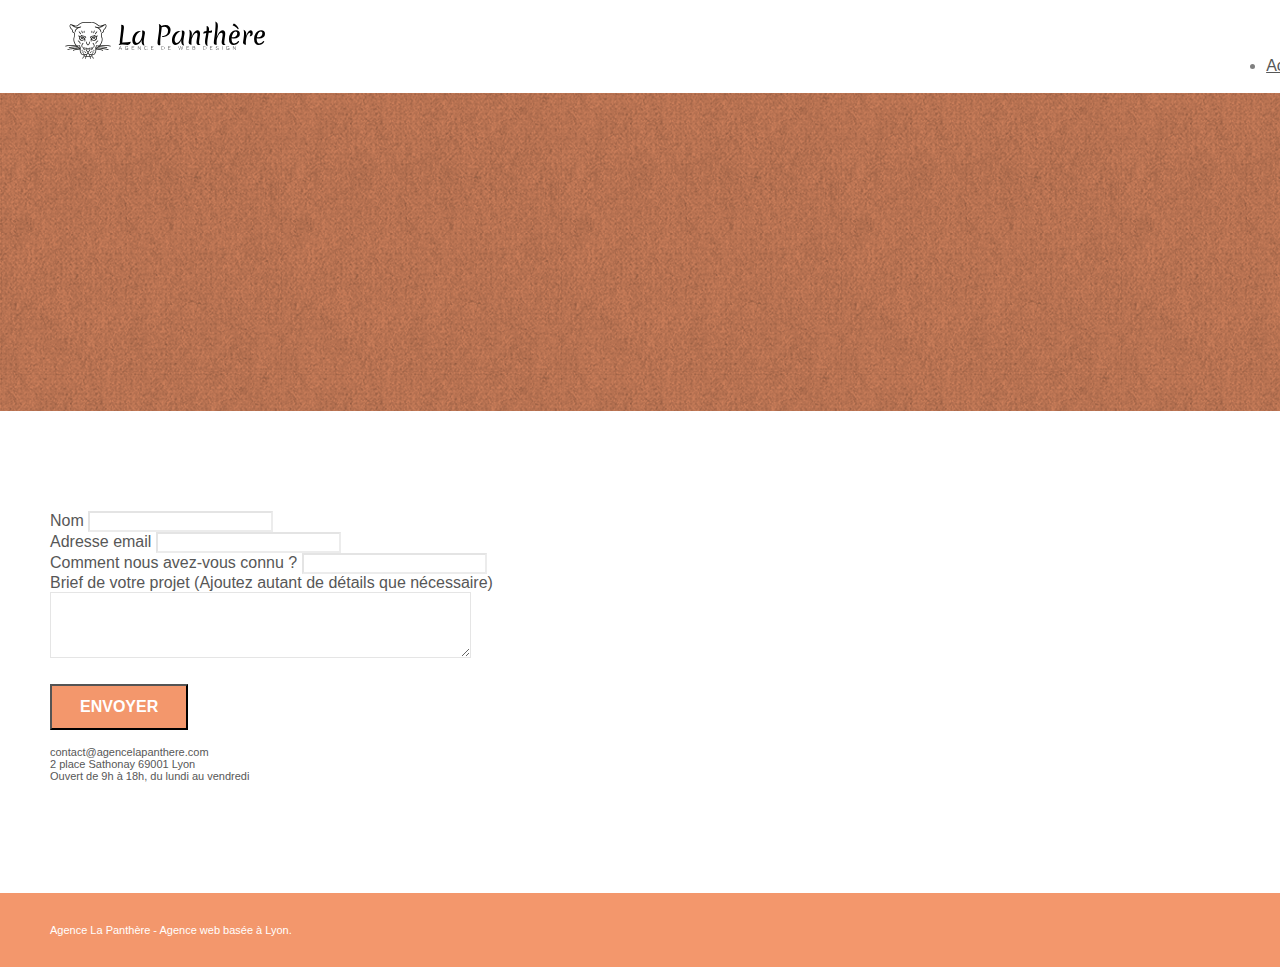
==== contact.html @ 7643e161 "Correction du contenu page index" ====
<!doctype html>
<html lang="fr">
<head>
    <meta charset="utf-8">
    <meta name="keywords" content="">
    <meta name="description" content="">
    <meta name="viewport" content="width=device-width, initial-scale=1.0, viewport-fit=cover">
    <link rel="shortcut icon" type="image/png" href="favicon.jpg">
    
	<link rel="stylesheet" type="text/css" href="./css/bootstrap.min.css">
	<link rel="stylesheet" type="text/css" href="style.css">
	<link rel="stylesheet" type="text/css" href="./css/font-awesome.min.css">
	<link rel="stylesheet" type="text/css" href="./css/et-line.min.css">
	
    
	<script src="./js/jquery-2.1.0.min.js"></script>
	<script src="./js/bootstrap.min.js"></script>
	<script src="./js/blocs.min.js"></script>
	<script src="./js/jqBootstrapValidation.js"></script>
	<script src="./js/formHandler.js"></script>
    <title>page2</title>

    
<!-- Analytics -->
 
<!-- Analytics END -->
    
</head>
<body>
<!-- Principal conteneur -->
<div class="page-container">
    
<!-- bloc-0 -->
<div class="bloc bgc-white l-bloc " id="bloc-0">
	<div class="container bloc-sm">
		<nav class="navbar row">
			<div class="navbar-header">
				<a class="navbar-brand" href="index.html"><img src="img/agence-la-panthere-monochrome.svg" alt="Logo de l'agence de webdesign La Panthère" height="40" /></a>
			</div>
			<div class="collapse navbar-collapse navbar-1 special-dropdown-nav">
				<ul class="site-navigation nav navbar-nav">
					<li>
						<a href="index.html">Accueil</a>
					</li>
					<li>
					</li>
					<li>
						<a href="page2.html">page2 &gt;</a>
					</li>
				</ul>
			</div>
		</nav>
	</div>
</div>
<!-- bloc-0 END -->

<!-- bloc-6 -->
<div class="bloc bg-dots-bg bg-repeat bgc-atomic-tangerine d-bloc bloc-bg-texture texture-paper" id="bloc-6">
	<div class="container bloc-lg">
		<div class="row">
			<div class="col-sm-12">
				<h1 class="text-center hero-bloc-text tc-white">
					Parlons web design !
				</h1>
				<p class="text-center mg-lg tc-white tight-width-whitespace">
					Nous sommes ravis que vous souhaitiez collaborer avec notre agence.<br>
					Parlez-nous de votre projet en complétant le formulaire ci-dessous.
				</p>
			</div>
		</div>
	</div>
</div>
<!-- bloc-6 END -->

<!-- bloc-7 -->
<div class="bloc bgc-white l-bloc" id="bloc-7">
	<div class="container bloc-lg">
		<div class="row">
			<div class="col-sm-6">
				<form id="form_1">
					<div class="form-group">
						<label>
							Nom
						</label>
						<input id="name" class="form-control" required />
					</div>
					<div class="form-group">
						<label>
							Adresse email
						</label>
						<input id="email" class="form-control" type="email" required />
					</div>
					<div class="form-group">
						<label>
							Comment nous avez-vous connu ?
						</label>
						<input class="form-control" type="email" required id="input_504" />
					</div>
					<div class="form-group">
						<label>
							Brief de votre projet (Ajoutez autant de détails que nécessaire)<br>
						</label><textarea id="message" class="form-control" rows="4" cols="50" required></textarea>
					</div> 
					<button class="bloc-button btn btn-lg btn-block cta-hero btn-atomic-tangerine" type="submit">
						Envoyer
					</button>
				</form>
			</div>
			<div class="col-sm-6">
				<p>
					contact@agencelapanthere.com<br>2 place Sathonay 69001 Lyon<br>Ouvert de 9h à 18h, du lundi au vendredi<br>
				</p>
			</div>
		</div>
	</div>
</div>
<!-- bloc-7 END -->

<!-- ScrollToTop Button -->
<a class="bloc-button btn btn-d scrollToTop" onclick="scrollToTarget('1')"><span class="fa fa-chevron-up"></span></a>
<!-- ScrollToTop Button END-->


<!-- Footer - bloc-8 -->
<div class="bloc bgc-atomic-tangerine d-bloc" id="bloc-8">
	<div class="container bloc-sm">
		<div class="row">
			<div class="col-sm-12">
				<p class="text-center white">
					Agence La Panthère - Agence web basée à Lyon.<br>
				</p>
				<div class="row row-no-gutters social">
					<div class="col-sm-3">
						<div class="text-center">
							<a class="social" href="index.html"><span class="fa fa-twitter icon-md"></span></a>
						</div>
					</div>
					<div class="col-sm-3">
						<div class="text-center">
							<a class="social" href="index.html"><span class="fa fa-facebook icon-md"></span></a>
						</div>
					</div>
					<div class="col-sm-3">
						<div class="text-center">
							<a class="social" href="index.html"><span class="fa fa-dribbble icon-md"></span></a>
						</div>
					</div>
					<div class="col-sm-3">
						<div class="text-center">
							<a class="social" href="index.html"><span class="fa fa-instagram icon-md"></span></a>
						</div>
					</div>
				</div>
			</div>
		</div>
	</div>
</div>
<!-- Footer - bloc-8 END -->

</div>
<!-- Principal conteneur END -->
    

</body>
</html>
---- style.css ----
body {
    margin: 0;
    padding: 0;
    background: #FFF;
    overflow-x: hidden;
    -webkit-font-smoothing: antialiased;
    -moz-osx-font-smoothing: grayscale;
}

a,
button {
    transition: all .3s ease-in-out;
    outline: none!important;
}

a:hover {
    text-decoration: none;
    cursor: pointer;
}

#page-loading-blocs-notifaction {
    position: fixed;
    top: 0;
    bottom: 0;
    width: 100%;
    z-index: 100000;
    background: #FFFFFF url("img/pageload-spinner.gif") no-repeat center center;
}

.bloc {
    width: 100%;
    clear: both;
    background: 50% 50% no-repeat;
    padding: 0 50px;
    -webkit-background-size: cover;
    -moz-background-size: cover;
    -o-background-size: cover;
    background-size: cover;
    position: relative;
}

.bloc .container {
    padding-left: 0;
    padding-right: 0;
}

.bloc-lg {
    padding: 100px 50px;
}

.bloc-md {
    padding: 50px;
}

.bloc-sm {
    padding: 20px 50px;
}

.bg-center,
.bg-l-edge,
.bg-r-edge,
.bg-t-edge,
.bg-b-edge,
.bg-tl-edge,
.bg-bl-edge,
.bg-tr-edge,
.bg-br-edge,
.bg-repeat {
    -webkit-background-size: auto!important;
    -moz-background-size: auto!important;
    -o-background-size: auto!important;
    background-size: auto!important;
}

.bg-repeat {
    background: repeat;
}

.bg-t-edge {
    background: top no-repeat;
}

.bloc-bg-texture::before {
    content: "";
    background-size: 2px 2px;
    position: absolute;
    top: 0;
    bottom: 0;
    left: 0;
    right: 0;
}

.texture-paper::before {
    background: url("img/texture-paper.png");
    background-size: 280px 280px;
}

.b-parallax {
    background-attachment: fixed;
}

.d-bloc {
    color: rgba(255, 255, 255, .7);
}

.d-bloc button:hover {
    color: rgba(255, 255, 255, .9);
}

.d-bloc .icon-round,
.d-bloc .icon-square,
.d-bloc .icon-rounded,
.d-bloc .icon-semi-rounded-a,
.d-bloc .icon-semi-rounded-b {
    border-color: rgba(255, 255, 255, .9);
}

.d-bloc .divider-h span {
    border-color: rgba(255, 255, 255, .2);
}

.d-bloc .a-btn,
.d-bloc .navbar a,
.d-bloc .navbar-brand,
.d-bloc a .icon-sm,
.d-bloc a .icon-md,
.d-bloc a .icon-lg,
.d-bloc a .icon-xl,
.d-bloc h1 a,
.d-bloc h2 a,
.d-bloc h3 a,
.d-bloc h4 a,
.d-bloc h5 a,
.d-bloc h6 a,
.d-bloc p a {
    color: rgba(255, 255, 255, .6);
}

.d-bloc .a-btn:hover,
.d-bloc .navbar a:hover,
.d-bloc .navbar-brand:hover,
.d-bloc a:hover .icon-sm,
.d-bloc a:hover .icon-md,
.d-bloc a:hover .icon-lg,
.d-bloc a:hover .icon-xl,
.d-bloc h1 a:hover,
.d-bloc h2 a:hover,
.d-bloc h3 a:hover,
.d-bloc h4 a:hover,
.d-bloc h5 a:hover,
.d-bloc h6 a:hover,
.d-bloc p a:hover {
    color: rgba(255, 255, 255, 1);
}

.d-bloc .navbar-toggle .icon-bar {
    background: rgba(255, 255, 255, 1);
}

.d-bloc .btn-wire,
.d-bloc .btn-wire:hover {
    color: rgba(255, 255, 255, 1);
    border-color: rgba(255, 255, 255, 1);
}

.d-bloc .panel {
    color: rgba(0, 0, 0, .5);
}

.d-bloc .panel button:hover {
    color: rgba(0, 0, 0, .7);
}

.d-bloc .panel icon {
    border-color: rgba(0, 0, 0, .7);
}

.d-bloc .panel .divider-h span {
    border-color: rgba(0, 0, 0, .1);
}

.d-bloc .panel .a-btn {
    color: rgba(0, 0, 0, .6);
}

.d-bloc .panel .a-btn:hover {
    color: rgba(0, 0, 0, 1);
}

.d-bloc .panel .btn-wire,
.d-bloc .panel .btn-wire:hover {
    color: rgba(0, 0, 0, .7);
    border-color: rgba(0, 0, 0, .3);
}

.d-bloc .panel,
.l-bloc {
    color: rgba(0, 0, 0, .5);
}

.d-bloc .panel button:hover,
.l-bloc button:hover {
    color: rgba(0, 0, 0, .7);
}

.l-bloc .icon-round,
.l-bloc .icon-square,
.l-bloc .icon-rounded,
.l-bloc .icon-semi-rounded-a,
.l-bloc .icon-semi-rounded-b {
    border-color: rgba(0, 0, 0, .7);
}

.d-bloc .panel .divider-h span,
.l-bloc .divider-h span {
    border-color: rgba(0, 0, 0, .1);
}

.d-bloc .panel .a-btn,
.l-bloc .a-btn,
.l-bloc .navbar a,
.l-bloc .navbar-brand,
.l-bloc a .icon-sm,
.l-bloc a .icon-md,
.l-bloc a .icon-lg,
.l-bloc a .icon-xl,
.l-bloc h1 a,
.l-bloc h2 a,
.l-bloc h3 a,
.l-bloc h4 a,
.l-bloc h5 a,
.l-bloc h6 a,
.l-bloc p a {
    color: rgba(0, 0, 0, .6);
}

.d-bloc .panel .a-btn:hover,
.l-bloc .a-btn:hover,
.l-bloc .navbar a:hover,
.l-bloc .navbar-brand:hover,
.l-bloc a:hover .icon-sm,
.l-bloc a:hover .icon-md,
.l-bloc a:hover .icon-lg,
.l-bloc a:hover .icon-xl,
.l-bloc h1 a:hover,
.l-bloc h2 a:hover,
.l-bloc h3 a:hover,
.l-bloc h4 a:hover,
.l-bloc h5 a:hover,
.l-bloc h6 a:hover,
.l-bloc p a:hover {
    color: rgba(0, 0, 0, 1);
}

.l-bloc .navbar-toggle .icon-bar {
    color: rgba(0, 0, 0, .6);
}

.d-bloc .panel .btn-wire,
.d-bloc .panel .btn-wire:hover,
.l-bloc .btn-wire,
.l-bloc .btn-wire:hover {
    color: rgba(0, 0, 0, .7);
    border-color: rgba(0, 0, 0, .3);
}

.voffset {
    margin-top: 30px;
}

.voffset-lg {
    margin-top: 80px;
}

.row-no-gutters {
    margin-right: 0;
    margin-left: 0;
}

.row.row-no-gutters > [class^="col-"],
.row.row-no-gutters > [class*=" col-"] {
    padding-right: 0;
    padding-left: 0;
}

#bloc-1-hero h1 {
    font-size: 32px;
}

.navbar {
    margin-bottom: 0;
    z-index: 1;
}

.navbar-brand {
    height: 40px;
    padding: 3px 15px;
    font-size: 25px;
    font-weight: normal;
    font-weight: 600;
    line-height: 44px;
}

.navbar-brand img {
    width:200px;
    margin: 0 5px 0 0;
    display: inline;
}

.navbar-brand img[src$=svg] {
    min-width: 200px;
}

.nav-center .navbar-brand img {
    margin: 0;
}

.navbar .nav {
    padding-top: 2px;
    margin-right: -16px;
    float: right;
    z-index: 1;
}

.nav > li {
    float: left;
    margin-top: 4px;
    font-size: 16px;
}

.navbar-nav .open .dropdown-menu > li > a {
    text-align: inherit;
}

.nav > li a:hover,
.nav > li a:focus {
    background: transparent;
}

.navbar-toggle {
    margin: 10px 10px 0 0;
    border: 0px;
}

.navbar-toggle:hover {
    background: transparent!important;
}

.navbar-toggle .icon-bar {
    background-color: rgba(0, 0, 0, .5);
    width: 26px;
}

.nav-invert .navbar .nav {
    float: left;
}

.nav-invert .navbar-header,
.nav-invert .navbar-brand {
    float: right;
    position: relative;
    z-index: 2;
}

@media (min-width: 768px) {
    .site-navigation {
        position: absolute;
        top: 50%;
        right: 20px;
        transform: translate(0, -50%);
        -webkit-transform: translateY(-50%);
    }
    .nav > li .dropdown-menu a,
    .nav > li .dropdown-menu a:hover {
        color: #484848;
    }
    .nav-invert .site-navigation {
        left: 0;
        right: 0;
    }
    .nav-center {
        text-align: center;
    }
    .nav-center .navbar-header {
        width: 100%;
    }
    .nav-center .navbar-header,
    .nav-center .navbar-brand,
    .nav-center .nav > li {
        float: none;
        display: inline-block;
    }
    .nav-center .site-navigation {
        position: relative;
        width: 100%;
        right: 0;
        margin-right: 0px;
        margin-top: 20px;
    }
    .nav-center.mini-nav .navbar-toggle {
        float: none;
        margin: 10px auto 0;
    }
}

.nav > li > .dropdown a {
    background: none!important;
    display: block;
    padding: 14px 15px;
}

nav .caret {
    margin: 0 5px;
}

.dropdown-menu .dropdown-menu {
    top: -8px;
    left: 100%;
}

.dropdown-menu .dropmenu-flow-right {
    top: 100%;
    left: 0;
    margin-left: -1px;
    border-top-left-radius: 0;
    border-top-right-radius: 0;
}

.dropdown-menu .dropdown span {
    border: 4px solid black;
    border-top-color: transparent;
    border-right-color: transparent;
    border-bottom-color: transparent;
    margin: 6px -5px 0 0!important;
    float: right;
}

.mg-md {
    margin-top: 10px;
    margin-bottom: 20px;
}

.mg-lg {
    margin-top: 10px;
    margin-bottom: 40px;
}

.btn {
    margin: 0 5px 5px 0;
}

.btn.pull-right {
    margin: 0 0 5px 5px;
}

.btn-d,
.btn-d:hover,
.btn-d:focus {
    color: #FFF;
    background: rgba(0, 0, 0, .3);
}

button {
    outline: none!important;
}

.btn-rd {
    border-radius: 40px;
}

.btn-clean {
    border: 1px solid rgba(0, 0, 0, .08);
    border-bottom-color: rgba(0, 0, 0, .1);
    text-shadow: 0 1px 0 rgba(0, 0, 1, .1);
    box-shadow: 0 1px 3px rgba(0, 0, 1, .25), inset 0 1px 0 0 rgba(255, 255, 255, .15);
}

.icon-md {
    font-size: 30px!important;
}

.icon-lg {
    font-size: 60px!important;
}

.sm-shadow {
    text-shadow: 0 1px 2px rgba(0, 0, 0, .3);
}

.panel-sq,
.panel-sq .panel-heading,
.panel-sq .panel-footer {
    border-radius: 0;
}

.panel-rd {
    border-radius: 30px;
}

.panel-rd .panel-heading {
    border-radius: 29px 29px 0 0;
}

.panel-rd .panel-footer {
    border-radius: 0 0 29px 29px;
}

.form-control {
    border-color: rgba(0, 0, 0, .1);
    box-shadow: none;
}

.scrollToTop {
    width: 40px;
    height: 40px;
    position: fixed;
    bottom: 20px;
    right: 20px;
    opacity: 0;
    z-index: 500;
    transition: all .3s ease-in-out;
}

.scrollToTop span {
    margin-top: 6px;
}

.showScrollTop {
    font-size: 14px;
    opacity: 1;
}

a[data-lightbox] {
    position: relative;
    display: block;
    text-align: center;
}

a[data-lightbox]:hover::before {
    content: "+";
    font-family: "HelveticaNeue-Light", "Helvetica Neue Light", "Helvetica Neue", Helvetica, Arial;
    font-size: 32px;
    width: 50px;
    height: 50px;
    margin-left: -25px;
    border-radius: 50%;
    background: rgba(0, 0, 0, .6);
    color: #FFF;
    font-weight: 100;
    z-index: 1;
    position: absolute;
    top: 50%;
    transform: translateY(-50%);
    -webkit-transform: translateY(-50%);
}

a[data-lightbox]:hover img {
    opacity: 0.6;
    -webkit-animation-fill-mode: none;
    animation-fill-mode: none;
}

#lightbox-modal {
    display: flex;
    align-items: center;
}

#lightbox-modal .modal-dialog {
    width: 90%;
    max-width: 900px;
    margin: 0 auto 0;
}

#lightbox-modal .modal-dialog img {
    max-height: 90vh;
    margin: 0 auto;
}

.lightbox-caption {
    padding: 20px;
    color: #FFF;
    background: rgba(0, 0, 0, .5);
    position: absolute;
    left: 15px;
    right: 15px;
    bottom: 5px;
}

.close-lightbox {
    color: #FFF;
    font-size: 30px;
    position: absolute;
    top: 20px;
    right: 20px;
    z-index: 20;
    background: rgba(0, 0, 0, .5);
    border: none;
    line-height: 30px;
    padding: 0 9px 5px;
    opacity: 0.3;
}

.close-lightbox:hover,
.next-lightbox:hover,
.prev-lightbox:hover {
    opacity: 1.0;
    color: #FFF;
}

.next-lightbox,
.prev-lightbox {
    font-size: 20px;
    color: rgba(255, 255, 255, .9);
    background: rgba(0, 0, 0, .5);
    transition: all .2s ease-in-out;
    position: absolute;
    top: 45%;
    z-index: 1;
    opacity: 0.4;
}

.next-lightbox {
    padding: 6px 8px 1px 13px;
    right: 25px;
}

.prev-lightbox {
    padding: 6px 13px 1px 10px;
    left: 25px;
}

.snapshot-lb .modal-body {
    padding-bottom: 45px;
}

.snapshot-lb .lightbox-caption {
    padding: 0;
    color: rgba(0, 0, 0, .5);
    background: none;
}

h1,
h2,
h3,
h4,
h5,
h6,
p,
label,
.btn,
a {
    font-family: "helvetica";
    font-weight: 400;
    color: #575757!important;
}

.container {
    max-width: 1000px;
}

.image-resize-mode{
    width: 100px;
}

.hero-bloc-text {
    font-size: 38px;
}

.hero-bloc-text-sub {
    font-size: 36px;
}

.statement-bloc-text {
    line-height: 26px;
    font-style: italic;
    font-size: 20px;
    text-align: center;
    font-weight: lighter;
    max-width: 520px;
    margin: auto auto auto auto;
}

p {
    font-size: 11px;
}

.tight-width-whitespace {
    max-width: 600px;
    margin: auto auto auto auto;
}

.h1 {
    font-size: 20px;
    font-family: "Open Sans";
}

.cta-hero {
    margin-top: 22px;
    color: #FFFFFF!important;
    text-transform: uppercase;
    padding: 12px 28px 12px 28px;
    font-size: 16px;
    font-weight: 700;
}

.social {
    max-width: 400px;
    margin: auto auto auto auto;
}

h2 {
    font-size: 22px;
    line-height: 1.4em;
}

h3 {
    font-size: 15px;
    text-transform: uppercase;
    font-weight: 700;
    color: #333333!important;
}

.med-width-whitespace {
    max-width: 800px;
    margin: auto auto auto auto;
    box-shadow: 0px 0px 0px #000000;
}

h1 {
    color: #333333!important;
}

h4 {
    color: #333333!important;
}

.icons {
    margin-bottom: 14px;
    margin-top: 24px;
}

.white {
    color: #FFFFFF!important;
}

.portfolio-thumb {
    margin-bottom: 24px;
}

.portfolio-row {
    margin-bottom: 44px;
    margin-top: 50px;
}

.avatar {
    box-shadow: 0px 4px 9px rgba(0, 0, 0, 0.3);
}

.black-background {
    background-color: rgba(165, 147, 99, 0.7);
    padding: 40px 40px 40px 40px;
}

.bold-link {
    font-weight: 900;
    text-decoration: underline!important;
}

.bgc-white {
    background-color: #FFFFFF;
}

.bgc-dark-slate-blue {
    background-color: #364577;
}

.bgc-atomic-tangerine {
    background-color: #F3976C;
}

.tc-white {
    color: #F3976C!important;
}

.btn-atomic-tangerine {
    background: #F3976C;
    color: #FFFFFF!important;
}

.btn-atomic-tangerine:hover {
    background: #c27956!important;
    color: #FFFFFF!important;
}

.ltc-white {
    color: #FFFFFF!important;
}

.ltc-white:hover {
    color: #cccccc!important;
}

.ltc-atomic-tangerine {
    color: #F3976C!important;
}

.ltc-atomic-tangerine:hover {
    color: #c27956!important;
}

.icon-dark-slate-blue {
    color: #364577!important;
    border-color: #364577!important;
}

.bg-dots-bg {
    background-image: url("img/dots-bg.png");
}

.bg-lines-h2-bg {
    background-image: url("img/lines-h2-bg.png");
}

.bg-banniere {
    background-image: url("img/agence-la-panthere.jpg");
}

.bg-presentation {
    background-image: url("img/image-de-presentation.jpg");
}

@media screen and (max-width: 1024px) {
    .bloc {
        padding-left: 20px;
        padding-right: 20px;
    }
    .bloc.full-width-bloc,
    .bloc-tile-2.full-width-bloc .container,
    .bloc-tile-3.full-width-bloc .container,
    .bloc-tile-4.full-width-bloc .container {
        padding-left: 0;
        padding-right: 0;
    }
}

@media screen and (max-width: 992px) and (min-width: 768px) {
    .navbar .nav {
        max-width: 80%
    }
    .nav-center.navbar .nav {
        max-width: 100%
    }
}

@media screen and (min-device-width: 768px) and (max-device-width: 1024px) and (orientation: landscape) {
    .b-parallax {
        background-attachment: scroll;
    }
}

@media screen and (min-width: 1024px) and (max-width: 1366px) {
    .b-parallax {
        background-attachment: scroll;
    }
}

@media screen and (max-width: 991px) {
    .container {
        width: 100%;
    }
    .b-parallax {
        background-attachment: scroll;
    }
    .page-container,
    #hero-bloc {
        overflow-x: hidden;
        position: relative;
    }

    .bloc-group,
    .bloc-group .bloc {
        display: block;
        width: 100%;
    }
    .bloc-fill-screen .fill-bloc-top-edge,
    .bloc-fill-screen .fill-bloc-bottom-edge {
        padding: 0 20px;
    }
}

@media screen and (max-width: 767px) {
    .page-container {
        overflow-x: hidden;
        position: relative;
    }
    h1,
    h2,
    h3,
    h4,
    h5,
    h6,
    p,
    #disqus_thread {
        padding-left: 10px!important;
        padding-right: 10px!important;
    }
    .b-parallax {
        background-attachment: scroll;
    }
    .navbar .nav {
        padding-top: 0;
        border-top: 1px solid rgba(0, 0, 0, .2);
        float: none!important;
    }
    .navbar.row {
        margin-left: 0;
        margin-right: 0;
    }
    .site-navigation {
        position: inherit;
        transform: none;
        -webkit-transform: none;
        -ms-transform: none;
    }
    .nav > li {
        margin-top: 0;
        border-bottom: 1px solid rgba(0, 0, 0, .1);
        background: rgba(0, 0, 0, .05);
        text-align: left;
        padding-left: 15px;
        width: 100%;
    }
    .nav > li:hover {
        background: rgba(0, 0, 0, .08);
    }
    .dropdown .dropdown a .caret {
        float: none;
        margin: 5px 0 0 10px!important;
        border: 4px solid black;
        border-bottom-color: transparent;
        border-right-color: transparent;
        border-left-color: transparent;
    }
    #hero-bloc .navbar .nav {
        background: rgba(0, 0, 0, .8);
    }
    #hero-bloc .navbar .nav a {
        color: rgba(255, 255, 255, .6);
    }
    .hero {
        padding: 50px 0;
    }
    .hero-nav {
        left: -1px;
        right: -1px;
    }
    .navbar-collapse {
        padding: 0;
        overflow-x: hidden;
        -webkit-box-shadow: none;
        box-shadow: none;
    }
    .navbar-brand img {
        max-height: 40px;
        width: auto;
    }
    .nav-invert .navbar-header {
        float: none;
        width: 100%;
    }
    .nav-invert .navbar-toggle {
        float: left;
        margin-left: 10px;
    }
    .bloc {
        padding-left: 0;
        padding-right: 0;
    }
    .bloc-xxl,
    .bloc-xl,
    .bloc-lg {
        padding: 40px 0;
    }
    .bloc-sm,
    .bloc-md {
        padding-left: 0;
        padding-right: 0;
    }
    .bloc-tile-2 .container,
    .bloc-tile-3 .container,
    .bloc-tile-4 .container,
    .bloc-fill-screen .fill-bloc-top-edge,
    .bloc-fill-screen .fill-bloc-bottom-edge {
        padding-left: 0;
        padding-right: 0;
    }
    .a-block {
        padding: 0 10px;
    }
    .btn-dwn {
        display: none;
    }
    .voffset {
        margin-top: 5px;
    }
    .voffset-md {
        margin-top: 20px;
    }
    .voffset-lg {
        margin-top: 30px;
    }
    form {
        padding: 5px;
    }
    .close-lightbox {
        display: inline-block;
    }
    .blocsapp-device-iphone5 {
        background-size: 216px 425px;
        padding-top: 60px;
        width: 216px;
        height: 425px;
    }
    .blocsapp-device-iphone5 img {
        width: 180px;
        height: 320px;
    }
}

@media screen and (max-width: 400px) {
    .bloc {
        padding-left: 0;
        padding-right: 0;
    }
}

@media screen and (max-width: 767px) {
    .bloc-mob-center-text {
        text-align: center;
    }
}
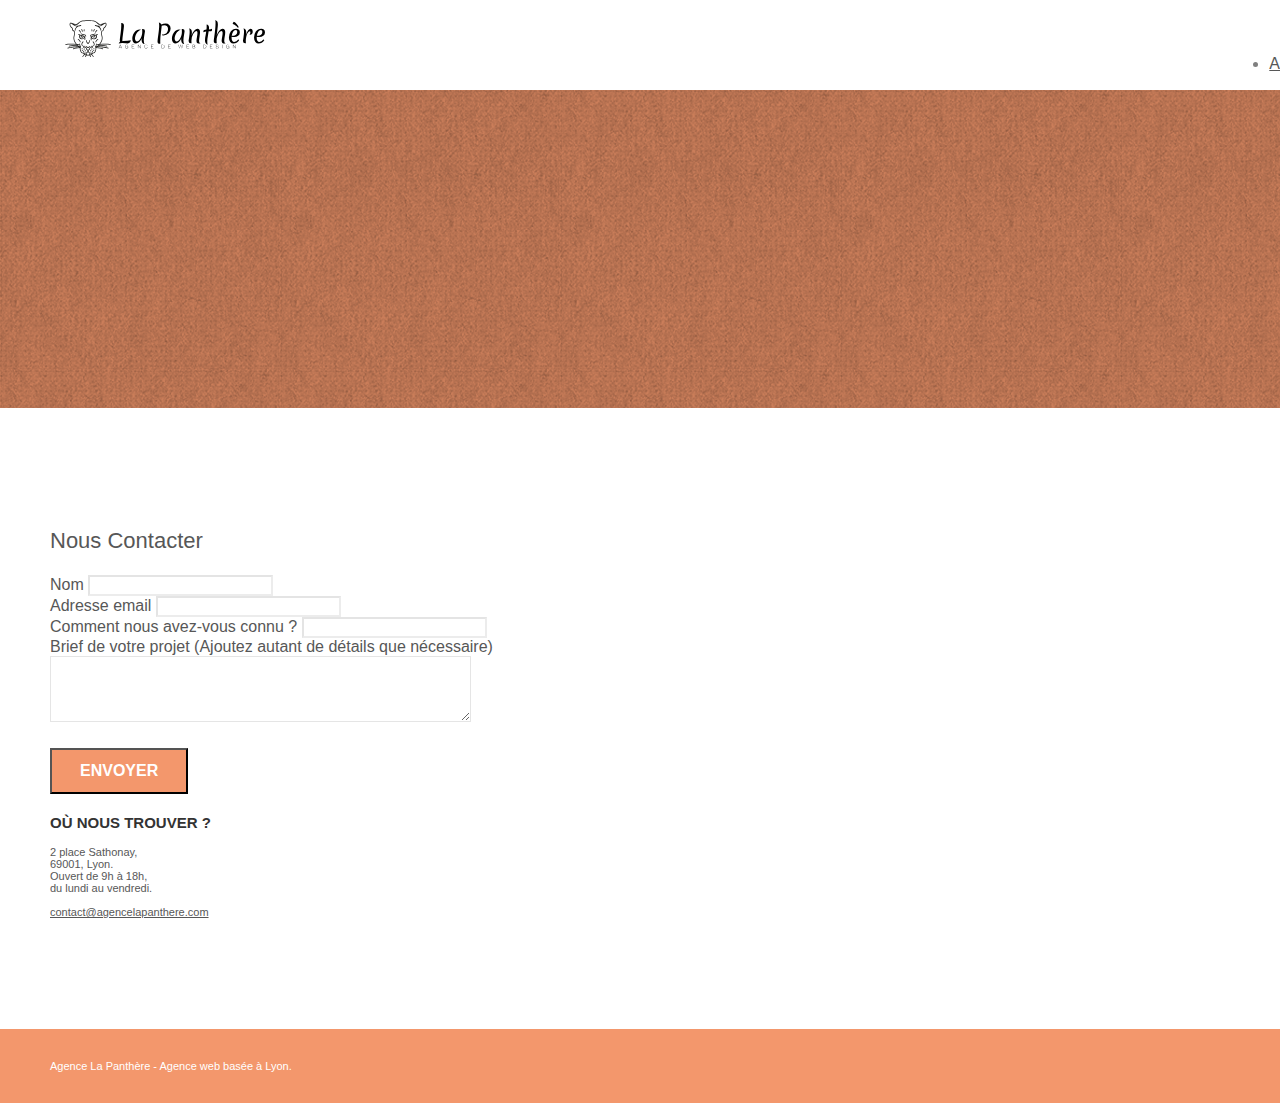
==== commit 3384bbd2: "Corrections du contenu de la page contact" ====
--- a/contact.html
+++ b/contact.html
@@ -2,8 +2,7 @@
 <html lang="fr">
 <head>
     <meta charset="utf-8">
-    <meta name="keywords" content="">
-    <meta name="description" content="">
+	<meta name="description" content="Agence de webdesign basée à lyon. Création de sites web, graphisme et illustration, stratégie de marque">
     <meta name="viewport" content="width=device-width, initial-scale=1.0, viewport-fit=cover">
     <link rel="shortcut icon" type="image/png" href="favicon.jpg">
     
@@ -18,7 +17,7 @@
 	<script src="./js/blocs.min.js"></script>
 	<script src="./js/jqBootstrapValidation.js"></script>
 	<script src="./js/formHandler.js"></script>
-    <title>page2</title>
+    <title>Contact - La Panthère - Agence de Web Design à Lyon</title>
 
     
 <!-- Analytics -->
@@ -31,11 +30,12 @@
 <div class="page-container">
     
 <!-- bloc-0 -->
-<div class="bloc bgc-white l-bloc " id="bloc-0">
+<header class="bloc bgc-white l-bloc " id="bloc-0">
 	<div class="container bloc-sm">
 		<nav class="navbar row">
 			<div class="navbar-header">
-				<a class="navbar-brand" href="index.html"><img src="img/agence-la-panthere-monochrome.svg" alt="Logo de l'agence de webdesign La Panthère" height="40" /></a>
+				<a class="navbar-brand" href="index.html">
+					<img src="img/agence-la-panthere-monochrome.svg" alt="Logo de l'agence de webdesign La Panthère"/></a>
 			</div>
 			<div class="collapse navbar-collapse navbar-1 special-dropdown-nav">
 				<ul class="site-navigation nav navbar-nav">
@@ -43,19 +43,17 @@
 						<a href="index.html">Accueil</a>
 					</li>
 					<li>
-					</li>
-					<li>
-						<a href="page2.html">page2 &gt;</a>
+						<a href="contact.html">Contact</a>
 					</li>
 				</ul>
 			</div>
 		</nav>
 	</div>
-</div>
+</header>
 <!-- bloc-0 END -->
-
+<main>
 <!-- bloc-6 -->
-<div class="bloc bg-dots-bg bg-repeat bgc-atomic-tangerine d-bloc bloc-bg-texture texture-paper" id="bloc-6">
+<section class="bloc bg-dots-bg bg-repeat bgc-atomic-tangerine d-bloc bloc-bg-texture texture-paper" id="bloc-6">
 	<div class="container bloc-lg">
 		<div class="row">
 			<div class="col-sm-12">
@@ -69,37 +67,31 @@
 			</div>
 		</div>
 	</div>
-</div>
+</section>
 <!-- bloc-6 END -->
 
 <!-- bloc-7 -->
 <div class="bloc bgc-white l-bloc" id="bloc-7">
 	<div class="container bloc-lg">
 		<div class="row">
+			<h2 class="text-center mb-40">Nous Contacter</h2>
 			<div class="col-sm-6">
-				<form id="form_1">
+				<form id="form_1" novalidate data-success-msg="Your message has been sent." data-fail-msg="Sorry it seems that our mail server is not responding, Sorry for the inconvenience!" method="post">
 					<div class="form-group">
-						<label>
-							Nom
-						</label>
+						<label for="name"> Nom </label>
 						<input id="name" class="form-control" required />
 					</div>
 					<div class="form-group">
-						<label>
-							Adresse email
-						</label>
+						<label for="email"> Adresse email </label>
 						<input id="email" class="form-control" type="email" required />
 					</div>
 					<div class="form-group">
-						<label>
-							Comment nous avez-vous connu ?
-						</label>
+						<label for="input_504"> Comment nous avez-vous connu ? </label>
 						<input class="form-control" type="email" required id="input_504" />
 					</div>
 					<div class="form-group">
-						<label>
-							Brief de votre projet (Ajoutez autant de détails que nécessaire)<br>
-						</label><textarea id="message" class="form-control" rows="4" cols="50" required></textarea>
+						<label for="message"> Brief de votre projet (Ajoutez autant de détails que nécessaire)<br> </label>
+						<textarea id="message" class="form-control" rows="4" cols="50" required></textarea>
 					</div> 
 					<button class="bloc-button btn btn-lg btn-block cta-hero btn-atomic-tangerine" type="submit">
 						Envoyer
@@ -107,9 +99,16 @@
 				</form>
 			</div>
 			<div class="col-sm-6">
-				<p>
-					contact@agencelapanthere.com<br>2 place Sathonay 69001 Lyon<br>Ouvert de 9h à 18h, du lundi au vendredi<br>
-				</p>
+				<h3 class="h3-localisation">Où nous trouver ?</h3>
+                <p class="p-localisation">
+                  2 place Sathonay,<br />69001, Lyon.<br />Ouvert de 9h à
+                  18h,<br />du lundi au vendredi.<br /><br />
+                  <a
+                    title="Lien pour nous envoyer un mail via votre application de courrier éléctronique."
+                    href="mailto:contact-lapanthere@gmail.com"
+                    >contact@agencelapanthere.com</a
+                  ><br />
+                </p>
 			</div>
 		</div>
 	</div>
@@ -117,12 +116,18 @@
 <!-- bloc-7 END -->
 
 <!-- ScrollToTop Button -->
-<a class="bloc-button btn btn-d scrollToTop" onclick="scrollToTarget('1')"><span class="fa fa-chevron-up"></span></a>
+<a
+class="bloc-button btn btn-d scrollToTop"
+onclick="scrollToTarget('1')"
+href="#bloc-0"
+title="Revenir en haut de la page."
+><span class="fa fa-chevron-up"></span
+></a>
 <!-- ScrollToTop Button END-->
-
+</main>
 
 <!-- Footer - bloc-8 -->
-<div class="bloc bgc-atomic-tangerine d-bloc" id="bloc-8">
+<footer class="bloc bgc-atomic-tangerine d-bloc" id="bloc-8">
 	<div class="container bloc-sm">
 		<div class="row">
 			<div class="col-sm-12">
@@ -130,31 +135,51 @@
 					Agence La Panthère - Agence web basée à Lyon.<br>
 				</p>
 				<div class="row row-no-gutters social">
-					<div class="col-sm-3">
+					<div class="col-xs-3 col-sm-3">
 						<div class="text-center">
-							<a class="social" href="index.html"><span class="fa fa-twitter icon-md"></span></a>
+						  <a
+							class="social"
+							href="https://www.twitter.com"
+							title="Icone contenant un lien vers le compte Twitter de L'agence La Panthère."
+							><span class="fa fa-twitter icon-md"></span
+						  ></a>
 						</div>
 					</div>
-					<div class="col-sm-3">
+					<div class="col-xs-3 col-sm-3">
 						<div class="text-center">
-							<a class="social" href="index.html"><span class="fa fa-facebook icon-md"></span></a>
+						  <a
+							class="social"
+							href="https://www.facebook.com"
+							title="Icone contenant un lien vers le compte Facebook de L'agence La Panthère."
+							><span class="fa fa-facebook icon-md"></span
+						  ></a>
 						</div>
 					</div>
-					<div class="col-sm-3">
+					<div class="col-xs-3 col-sm-3">
 						<div class="text-center">
-							<a class="social" href="index.html"><span class="fa fa-dribbble icon-md"></span></a>
+						  <a
+							class="social"
+							href="https://www.dribbble.com"
+							title="Icone contenant un lien vers le compte Dribbble de L'agence La Panthère."
+							><span class="fa fa-dribbble icon-md"></span
+						  ></a>
 						</div>
 					</div>
-					<div class="col-sm-3">
+					<div class="col-xs-3 col-sm-3">
 						<div class="text-center">
-							<a class="social" href="index.html"><span class="fa fa-instagram icon-md"></span></a>
+						  <a
+							class="social"
+							href="https://www.instagram.com"
+							title="Icone contenant un lien vers le compte Instagram de L'agence La Panthère."
+							><span class="fa fa-instagram icon-md"></span
+						  ></a>
 						</div>
 					</div>
 				</div>
 			</div>
 		</div>
 	</div>
-</div>
+</footer>
 <!-- Footer - bloc-8 END -->
 
 </div>
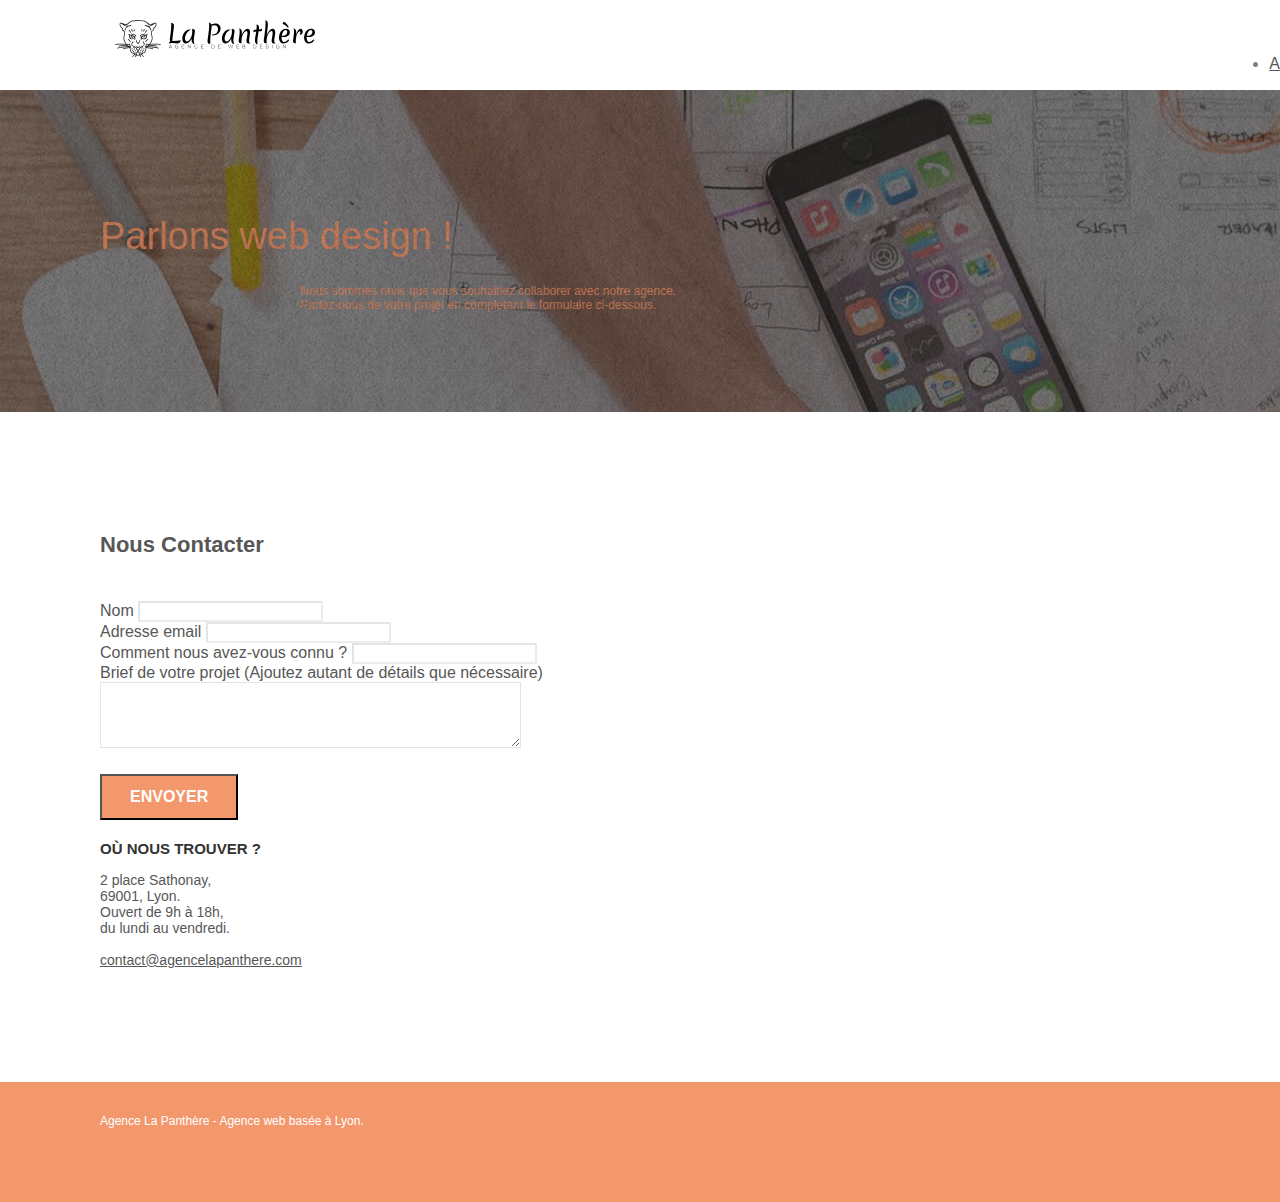
==== commit 06d30691: "Ajout de l'image de fond sur la page contact" ====
--- a/contact.html
+++ b/contact.html
@@ -53,7 +53,7 @@
 <!-- bloc-0 END -->
 <main>
 <!-- bloc-6 -->
-<section class="bloc bg-dots-bg bg-repeat bgc-atomic-tangerine d-bloc bloc-bg-texture texture-paper" id="bloc-6">
+<section class="bloc bg-dots-bg bg-repeat bgc-atomic-tangerine d-bloc bg-banniere bloc-bg-texture texture-paper" id="bloc-6">
 	<div class="container bloc-lg">
 		<div class="row">
 			<div class="col-sm-12">
--- a/style.css
+++ b/style.css
@@ -24,7 +24,6 @@
     bottom: 0;
     width: 100%;
     z-index: 100000;
-    background: #FFFFFF url("img/pageload-spinner.gif") no-repeat center center;
 }
 
 .bloc {
@@ -38,11 +37,12 @@
     background-size: cover;
     position: relative;
 }
-
+/*
 .bloc .container {
     padding-left: 0;
     padding-right: 0;
 }
+*/
 
 .bloc-lg {
     padding: 100px 50px;
@@ -133,7 +133,7 @@
 .d-bloc h5 a,
 .d-bloc h6 a,
 .d-bloc p a {
-    color: rgba(255, 255, 255, .6);
+    color: rgba(0,0,0,1);
 }
 
 .d-bloc .a-btn:hover,
@@ -293,10 +293,10 @@
 }
 
 .navbar-brand {
-    height: 40px;
+    height: auto;
     padding: 3px 15px;
     font-size: 25px;
-    font-weight: normal;
+    font-weight: 400;
     font-weight: 600;
     line-height: 44px;
 }
@@ -308,7 +308,7 @@
 }
 
 .navbar-brand img[src$=svg] {
-    min-width: 200px;
+    min-width: 100px;
 }
 
 .nav-center .navbar-brand img {
@@ -362,7 +362,7 @@
     z-index: 2;
 }
 
-@media (min-width: 768px) {
+@media screen and (min-width: 768px) {
     .site-navigation {
         position: absolute;
         top: 50%;
@@ -657,11 +657,11 @@
 .container {
     max-width: 1000px;
 }
-
+/*
 .image-resize-mode{
     width: 100px;
 }
-
+*/
 .hero-bloc-text {
     font-size: 38px;
 }
@@ -681,7 +681,7 @@
 }
 
 p {
-    font-size: 11px;
+    font-size: 12px;
 }
 
 .tight-width-whitespace {
@@ -711,8 +711,13 @@
 h2 {
     font-size: 22px;
     line-height: 1.4em;
-}
-
+    font-weight: 700;
+}
+/*
+.h2-cta{
+    margin: 0 30px;
+}
+*/
 h3 {
     font-size: 15px;
     text-transform: uppercase;
@@ -734,6 +739,10 @@
     color: #333333!important;
 }
 
+footer{
+    height: 120px;
+}
+
 .icons {
     margin-bottom: 14px;
     margin-top: 24px;
@@ -757,7 +766,7 @@
 }
 
 .black-background {
-    background-color: rgba(165, 147, 99, 0.7);
+    background-color: rgba(0,0,0, 0.7);
     padding: 40px 40px 40px 40px;
 }
 
@@ -786,10 +795,10 @@
     background: #F3976C;
     color: #FFFFFF!important;
 }
-
+/*ci dessous - changement de contraste de police*/
 .btn-atomic-tangerine:hover {
     background: #c27956!important;
-    color: #FFFFFF!important;
+    color: #000000!important;
 }
 
 .ltc-white {
@@ -828,6 +837,55 @@
 .bg-presentation {
     background-image: url("img/image-de-presentation.jpg");
 }
+
+/*ci dessous-modifs des nouveaux textes ajoutés dans l'index.html*/
+.services {
+    display: flex;
+    flex-direction: column;
+    justify-content: center;
+    align-items: center;
+  }
+  .services-description {
+    font-size: 16px;
+    width: 50%;
+    margin: 10px 0;
+  }
+  .citation {
+    font-size: 14px;
+    font-style: italic;
+  }
+  .auteur {
+    font-size: 14px;
+  }
+  .bloc-citation {
+    margin-top: 60px;
+  }
+  .portfolio-description {
+    font-size: 16px;
+    margin: 10px 0;
+  }
+  .portfolio-bloc {
+    padding-top: 40px;
+  }
+  .text-footer {
+    color: #000000 !important;
+    font-size: 15px;
+  }
+  /*ci dessous-modifs des nouveaux textes ajoutés dans contact.html*/
+  .mb-40 {
+    margin-bottom: 40px;
+  }
+
+  .p-localisation {
+    font-size: 14px;
+    width: 50%;
+  }
+  .h3-localisation {
+    width: 50%;
+  }
+
+
+  
 
 @media screen and (max-width: 1024px) {
     .bloc {
@@ -877,6 +935,15 @@
         position: relative;
     }
 
+
+/*Mise en place de padding avec variable*/
+    .bloc {
+        padding-left: var(--safe-area-inset-left);
+        padding-right: var(--safe-area-inset-right);
+      }
+
+
+
     .bloc-group,
     .bloc-group .bloc {
         display: block;
@@ -885,6 +952,8 @@
     .bloc-fill-screen .fill-bloc-top-edge,
     .bloc-fill-screen .fill-bloc-bottom-edge {
         padding: 0 20px;
+        padding-left: var(--safe-area-inset-left);
+        padding-right: var(--safe-area-inset-right);
     }
 }
 
@@ -1032,6 +1101,16 @@
         padding-left: 0;
         padding-right: 0;
     }
+
+    /*changement de la taille du logo*/
+    .navbar-brand img {
+        min-width: 30px;
+        height: 30px;
+      }
+      .logo-responsive-mobile {
+        width: 100px;
+        height: 100px;
+      }
 }
 
 @media screen and (max-width: 767px) {
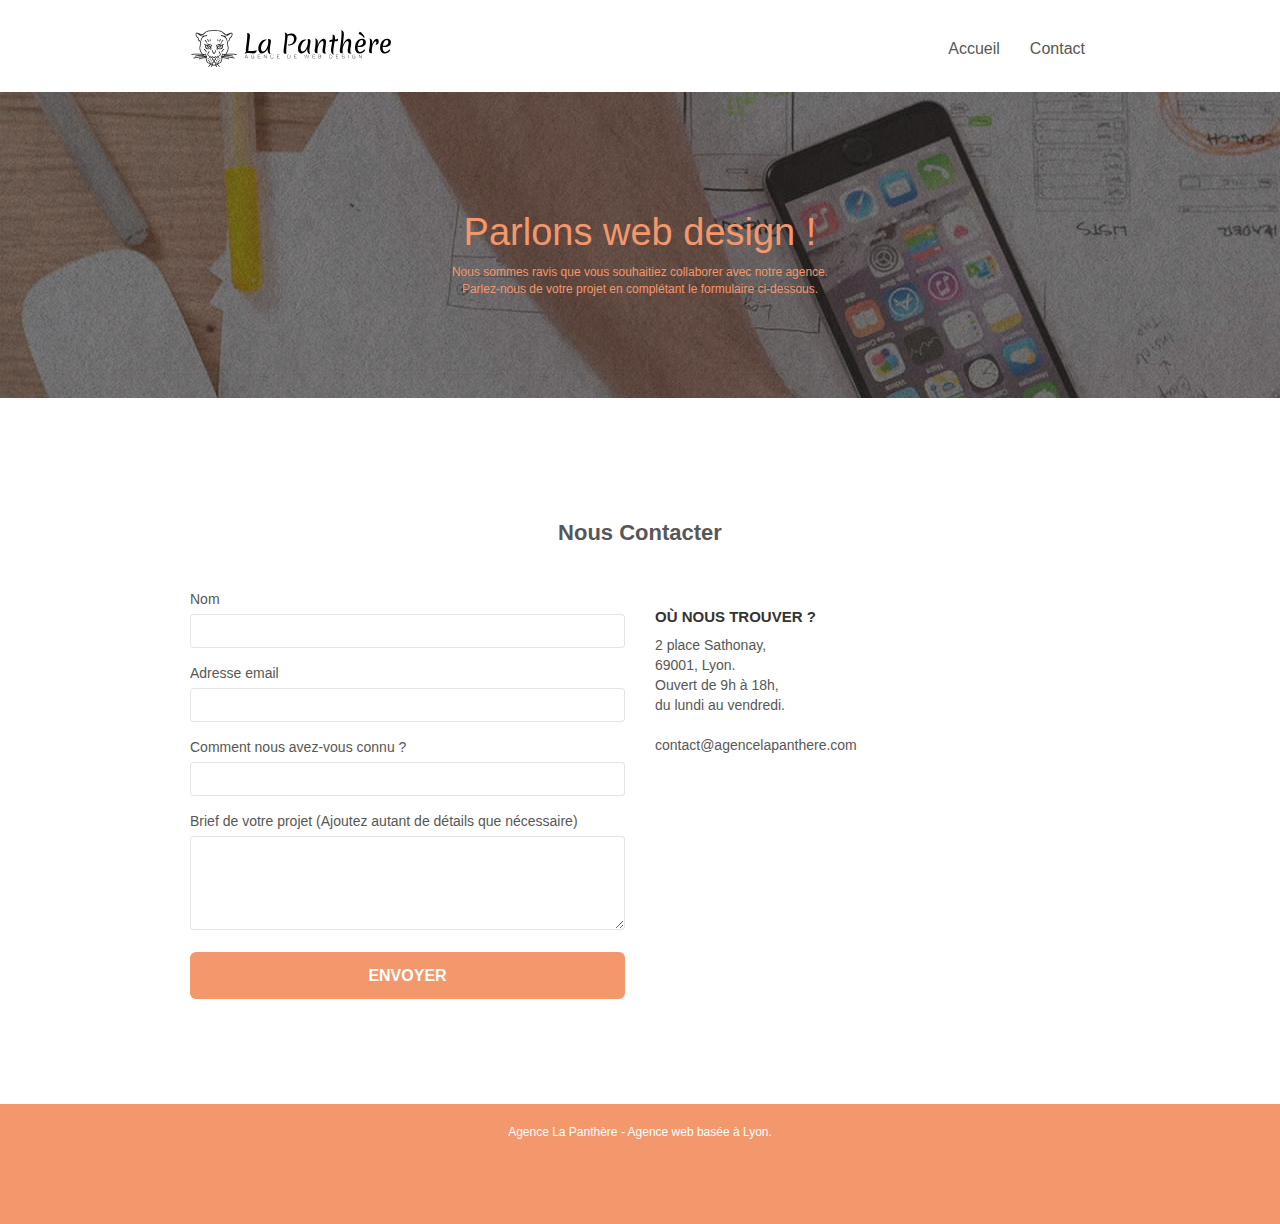
==== commit cfad869a: "Liaison css de la page contact" ====
--- a/contact.html
+++ b/contact.html
@@ -6,7 +6,7 @@
     <meta name="viewport" content="width=device-width, initial-scale=1.0, viewport-fit=cover">
     <link rel="shortcut icon" type="image/png" href="favicon.jpg">
     
-	<link rel="stylesheet" type="text/css" href="./css/bootstrap.min.css">
+	<link rel="stylesheet" type="text/css" href="./css/bootstrap.css">
 	<link rel="stylesheet" type="text/css" href="style.css">
 	<link rel="stylesheet" type="text/css" href="./css/font-awesome.min.css">
 	<link rel="stylesheet" type="text/css" href="./css/et-line.min.css">
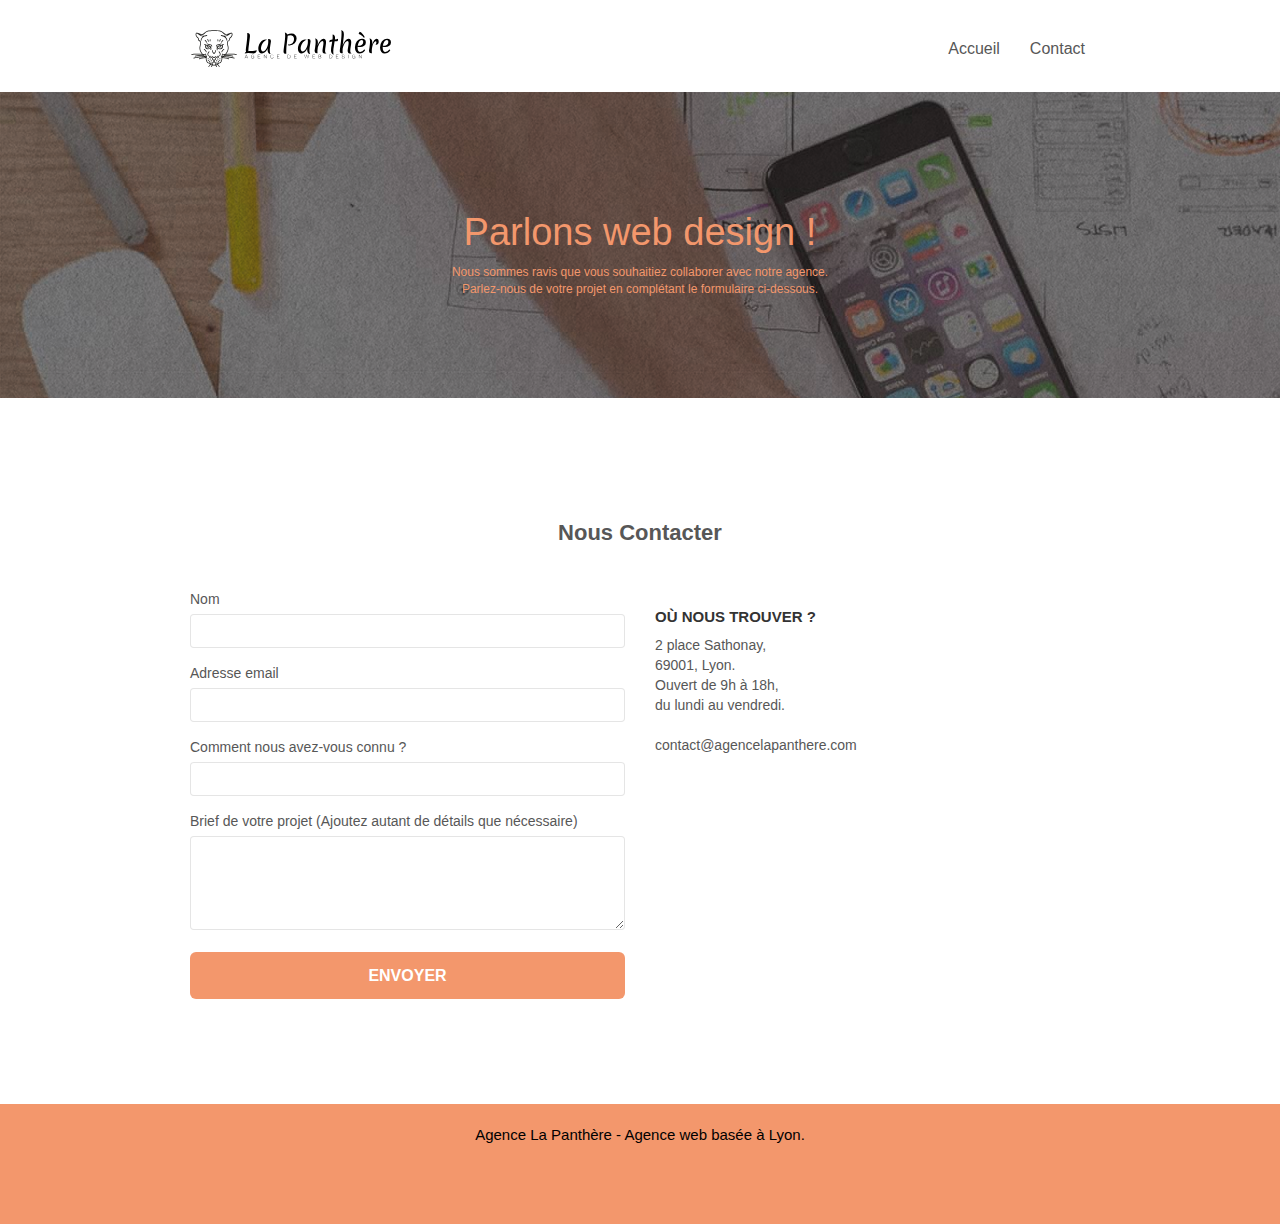
==== commit d7eaad88: "Correction du footer page contact" ====
--- a/contact.html
+++ b/contact.html
@@ -131,48 +131,40 @@
 	<div class="container bloc-sm">
 		<div class="row">
 			<div class="col-sm-12">
-				<p class="text-center white">
+				<p class="text-center text-footer">
 					Agence La Panthère - Agence web basée à Lyon.<br>
 				</p>
 				<div class="row row-no-gutters social">
-					<div class="col-xs-3 col-sm-3">
+					<div class="col-sm-3">
 						<div class="text-center">
-						  <a
-							class="social"
+							<a class="social"
 							href="https://www.twitter.com"
-							title="Icone contenant un lien vers le compte Twitter de L'agence La Panthère."
-							><span class="fa fa-twitter icon-md"></span
-						  ></a>
+							title="Icone contenant un lien vers le compte Twitter de l'agence La Panthère">
+							<span class="fa fa-twitter icon-md"></span></a>
 						</div>
 					</div>
-					<div class="col-xs-3 col-sm-3">
+					<div class="col-sm-3">
 						<div class="text-center">
-						  <a
-							class="social"
+							<a class="social"
 							href="https://www.facebook.com"
-							title="Icone contenant un lien vers le compte Facebook de L'agence La Panthère."
-							><span class="fa fa-facebook icon-md"></span
-						  ></a>
+							title="Icone contenant un lien vers le compte Facebook de l'agence La Panthère">
+								<span class="fa fa-facebook icon-md"></span></a>
 						</div>
 					</div>
-					<div class="col-xs-3 col-sm-3">
+					<div class="col-sm-3">
 						<div class="text-center">
-						  <a
-							class="social"
+							<a class="social"
 							href="https://www.dribbble.com"
-							title="Icone contenant un lien vers le compte Dribbble de L'agence La Panthère."
-							><span class="fa fa-dribbble icon-md"></span
-						  ></a>
+							title="Icone contenant un lien vers le compte Dribbble de l'agence La Panthère"><span class="fa fa-dribbble icon-md"></span></a>
 						</div>
 					</div>
-					<div class="col-xs-3 col-sm-3">
+					<div class="col-sm-3">
 						<div class="text-center">
-						  <a
-							class="social"
+							<a class="social"
 							href="https://www.instagram.com"
-							title="Icone contenant un lien vers le compte Instagram de L'agence La Panthère."
-							><span class="fa fa-instagram icon-md"></span
-						  ></a>
+							title="Icone contenant un lien vers le compte Instagram de l'agence La Panthère">
+								<span class="fa fa-instagram icon-md"></span>
+							</a>
 						</div>
 					</div>
 				</div>
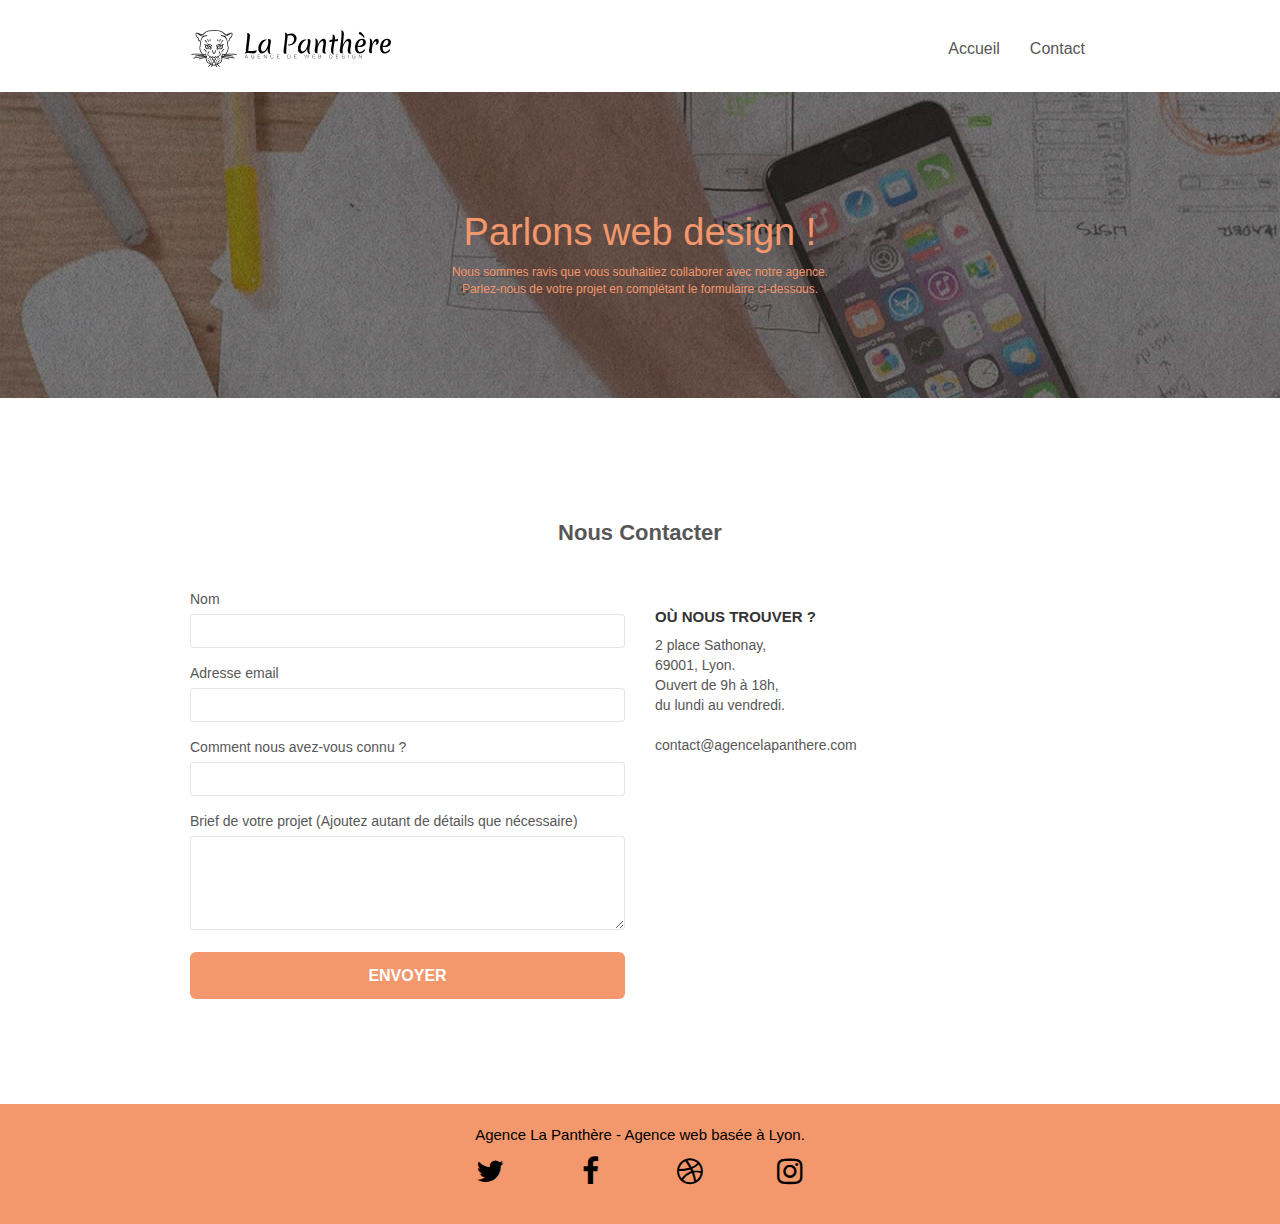
==== commit 7b820dd7: "Test head uniforme" ====
--- a/contact.html
+++ b/contact.html
@@ -1,6 +1,7 @@
 <!doctype html>
 <html lang="fr">
 <head>
+	<!--
     <meta charset="utf-8">
 	<meta name="description" content="Agence de webdesign basée à lyon. Création de sites web, graphisme et illustration, stratégie de marque">
     <meta name="viewport" content="width=device-width, initial-scale=1.0, viewport-fit=cover">
@@ -8,15 +9,34 @@
     
 	<link rel="stylesheet" type="text/css" href="./css/bootstrap.css">
 	<link rel="stylesheet" type="text/css" href="style.css">
-	<link rel="stylesheet" type="text/css" href="./css/font-awesome.min.css">
-	<link rel="stylesheet" type="text/css" href="./css/et-line.min.css">
+	<link rel="stylesheet" type="text/css" href="./css/font-awesome.css">
+	<link rel="stylesheet" type="text/css" href="./css/et-line.css">
 	
     
-	<script src="./js/jquery-2.1.0.min.js"></script>
-	<script src="./js/bootstrap.min.js"></script>
-	<script src="./js/blocs.min.js"></script>
+	<script src="./js/jquery-2.1.0.js"></script>
+	<script src="./js/bootstrap.js"></script>
+	<script src="./js/blocs.js"></script>
 	<script src="./js/jqBootstrapValidation.js"></script>
 	<script src="./js/formHandler.js"></script>
+	-->
+
+	<meta charset="utf-8">
+    <meta name="description" content="Agence de webdesign basée à lyon. Création de sites web, graphisme et illustration, stratégie de marque">
+    <meta name="viewport" content="width=device-width, initial-scale=1.0, viewport-fit=cover">
+    <link rel="shortcut icon" type="image/png" href="favicon.jpg">
+    
+	<link rel="stylesheet" type="text/css" href="./css/bootstrap.css">
+	<link rel="stylesheet" type="text/css" href="style.css">
+	<link rel="stylesheet" type="text/css" href="./css/font-awesome.css">
+	<link rel="stylesheet" type="text/css" href="./css/et-line.css">
+	
+    
+	<script src="./js/jquery-2.1.0.js"></script>
+	<script src="./js/bootstrap.js"></script>
+	<script src="./js/blocs.js"></script>
+	<script src="./js/jquery.touchSwipe.js" defer></script>
+	<script src="./js/gmaps.js"></script>
+	
     <title>Contact - La Panthère - Agence de Web Design à Lyon</title>
 
     
--- a/css/et-line.css
+++ b/css/et-line.css
@@ -0,0 +1,519 @@
+@font-face {
+    font-family: et-line;
+    src: url(../fonts/et-line.eot);
+    src: url(../fonts/et-line.eot?#iefix) format('embedded-opentype'), url(../fonts/et-line.woff) format('woff'), url(../fonts/et-line.ttf) format('truetype'), url(../fonts/et-line.svg#et-line) format('svg');
+    font-weight: 400;
+    font-style: normal
+}
+
+.et-icon-adjustments,
+.et-icon-alarmclock,
+.et-icon-anchor,
+.et-icon-aperture,
+.et-icon-attachment,
+.et-icon-bargraph,
+.et-icon-basket,
+.et-icon-beaker,
+.et-icon-bike,
+.et-icon-book-open,
+.et-icon-briefcase,
+.et-icon-browser,
+.et-icon-calendar,
+.et-icon-camera,
+.et-icon-caution,
+.et-icon-chat,
+.et-icon-circle-compass,
+.et-icon-clipboard,
+.et-icon-clock,
+.et-icon-cloud,
+.et-icon-compass,
+.et-icon-desktop,
+.et-icon-dial,
+.et-icon-document,
+.et-icon-documents,
+.et-icon-download,
+.et-icon-dribbble,
+.et-icon-edit,
+.et-icon-envelope,
+.et-icon-expand,
+.et-icon-facebook,
+.et-icon-flag,
+.et-icon-focus,
+.et-icon-gears,
+.et-icon-genius,
+.et-icon-gift,
+.et-icon-global,
+.et-icon-globe,
+.et-icon-googleplus,
+.et-icon-grid,
+.et-icon-happy,
+.et-icon-hazardous,
+.et-icon-heart,
+.et-icon-hotairballoon,
+.et-icon-hourglass,
+.et-icon-key,
+.et-icon-laptop,
+.et-icon-layers,
+.et-icon-lifesaver,
+.et-icon-lightbulb,
+.et-icon-linegraph,
+.et-icon-linkedin,
+.et-icon-lock,
+.et-icon-magnifying-glass,
+.et-icon-map,
+.et-icon-map-pin,
+.et-icon-megaphone,
+.et-icon-mic,
+.et-icon-mobile,
+.et-icon-newspaper,
+.et-icon-notebook,
+.et-icon-paintbrush,
+.et-icon-paperclip,
+.et-icon-pencil,
+.et-icon-phone,
+.et-icon-picture,
+.et-icon-pictures,
+.et-icon-piechart,
+.et-icon-presentation,
+.et-icon-pricetags,
+.et-icon-printer,
+.et-icon-profile-female,
+.et-icon-profile-male,
+.et-icon-puzzle,
+.et-icon-quote,
+.et-icon-recycle,
+.et-icon-refresh,
+.et-icon-ribbon,
+.et-icon-rss,
+.et-icon-sad,
+.et-icon-scissors,
+.et-icon-scope,
+.et-icon-search,
+.et-icon-shield,
+.et-icon-speedometer,
+.et-icon-strategy,
+.et-icon-streetsign,
+.et-icon-tablet,
+.et-icon-target,
+.et-icon-telescope,
+.et-icon-toolbox,
+.et-icon-tools,
+.et-icon-tools-2,
+.et-icon-trophy,
+.et-icon-tumblr,
+.et-icon-twitter,
+.et-icon-upload,
+.et-icon-video,
+.et-icon-wallet,
+.et-icon-wine {
+    font-family: et-line;
+    speak: none;
+    font-style: normal;
+    font-weight: 400;
+    font-variant: normal;
+    text-transform: none;
+    line-height: 1;
+    -webkit-font-smoothing: antialiased;
+    -moz-osx-font-smoothing: grayscale;
+    display: inline-block
+}
+
+.et-icon-mobile:before {
+    content: "\e000"
+}
+
+.et-icon-laptop:before {
+    content: "\e001"
+}
+
+.et-icon-desktop:before {
+    content: "\e002"
+}
+
+.et-icon-tablet:before {
+    content: "\e003"
+}
+
+.et-icon-phone:before {
+    content: "\e004"
+}
+
+.et-icon-document:before {
+    content: "\e005"
+}
+
+.et-icon-documents:before {
+    content: "\e006"
+}
+
+.et-icon-search:before {
+    content: "\e007"
+}
+
+.et-icon-clipboard:before {
+    content: "\e008"
+}
+
+.et-icon-newspaper:before {
+    content: "\e009"
+}
+
+.et-icon-notebook:before {
+    content: "\e00a"
+}
+
+.et-icon-book-open:before {
+    content: "\e00b"
+}
+
+.et-icon-browser:before {
+    content: "\e00c"
+}
+
+.et-icon-calendar:before {
+    content: "\e00d"
+}
+
+.et-icon-presentation:before {
+    content: "\e00e"
+}
+
+.et-icon-picture:before {
+    content: "\e00f"
+}
+
+.et-icon-pictures:before {
+    content: "\e010"
+}
+
+.et-icon-video:before {
+    content: "\e011"
+}
+
+.et-icon-camera:before {
+    content: "\e012"
+}
+
+.et-icon-printer:before {
+    content: "\e013"
+}
+
+.et-icon-toolbox:before {
+    content: "\e014"
+}
+
+.et-icon-briefcase:before {
+    content: "\e015"
+}
+
+.et-icon-wallet:before {
+    content: "\e016"
+}
+
+.et-icon-gift:before {
+    content: "\e017"
+}
+
+.et-icon-bargraph:before {
+    content: "\e018"
+}
+
+.et-icon-grid:before {
+    content: "\e019"
+}
+
+.et-icon-expand:before {
+    content: "\e01a"
+}
+
+.et-icon-focus:before {
+    content: "\e01b"
+}
+
+.et-icon-edit:before {
+    content: "\e01c"
+}
+
+.et-icon-adjustments:before {
+    content: "\e01d"
+}
+
+.et-icon-ribbon:before {
+    content: "\e01e"
+}
+
+.et-icon-hourglass:before {
+    content: "\e01f"
+}
+
+.et-icon-lock:before {
+    content: "\e020"
+}
+
+.et-icon-megaphone:before {
+    content: "\e021"
+}
+
+.et-icon-shield:before {
+    content: "\e022"
+}
+
+.et-icon-trophy:before {
+    content: "\e023"
+}
+
+.et-icon-flag:before {
+    content: "\e024"
+}
+
+.et-icon-map:before {
+    content: "\e025"
+}
+
+.et-icon-puzzle:before {
+    content: "\e026"
+}
+
+.et-icon-basket:before {
+    content: "\e027"
+}
+
+.et-icon-envelope:before {
+    content: "\e028"
+}
+
+.et-icon-streetsign:before {
+    content: "\e029"
+}
+
+.et-icon-telescope:before {
+    content: "\e02a"
+}
+
+.et-icon-gears:before {
+    content: "\e02b"
+}
+
+.et-icon-key:before {
+    content: "\e02c"
+}
+
+.et-icon-paperclip:before {
+    content: "\e02d"
+}
+
+.et-icon-attachment:before {
+    content: "\e02e"
+}
+
+.et-icon-pricetags:before {
+    content: "\e02f"
+}
+
+.et-icon-lightbulb:before {
+    content: "\e030"
+}
+
+.et-icon-layers:before {
+    content: "\e031"
+}
+
+.et-icon-pencil:before {
+    content: "\e032"
+}
+
+.et-icon-tools:before {
+    content: "\e033"
+}
+
+.et-icon-tools-2:before {
+    content: "\e034"
+}
+
+.et-icon-scissors:before {
+    content: "\e035"
+}
+
+.et-icon-paintbrush:before {
+    content: "\e036"
+}
+
+.et-icon-magnifying-glass:before {
+    content: "\e037"
+}
+
+.et-icon-circle-compass:before {
+    content: "\e038"
+}
+
+.et-icon-linegraph:before {
+    content: "\e039"
+}
+
+.et-icon-mic:before {
+    content: "\e03a"
+}
+
+.et-icon-strategy:before {
+    content: "\e03b"
+}
+
+.et-icon-beaker:before {
+    content: "\e03c"
+}
+
+.et-icon-caution:before {
+    content: "\e03d"
+}
+
+.et-icon-recycle:before {
+    content: "\e03e"
+}
+
+.et-icon-anchor:before {
+    content: "\e03f"
+}
+
+.et-icon-profile-male:before {
+    content: "\e040"
+}
+
+.et-icon-profile-female:before {
+    content: "\e041"
+}
+
+.et-icon-bike:before {
+    content: "\e042"
+}
+
+.et-icon-wine:before {
+    content: "\e043"
+}
+
+.et-icon-hotairballoon:before {
+    content: "\e044"
+}
+
+.et-icon-globe:before {
+    content: "\e045"
+}
+
+.et-icon-genius:before {
+    content: "\e046"
+}
+
+.et-icon-map-pin:before {
+    content: "\e047"
+}
+
+.et-icon-dial:before {
+    content: "\e048"
+}
+
+.et-icon-chat:before {
+    content: "\e049"
+}
+
+.et-icon-heart:before {
+    content: "\e04a"
+}
+
+.et-icon-cloud:before {
+    content: "\e04b"
+}
+
+.et-icon-upload:before {
+    content: "\e04c"
+}
+
+.et-icon-download:before {
+    content: "\e04d"
+}
+
+.et-icon-target:before {
+    content: "\e04e"
+}
+
+.et-icon-hazardous:before {
+    content: "\e04f"
+}
+
+.et-icon-piechart:before {
+    content: "\e050"
+}
+
+.et-icon-speedometer:before {
+    content: "\e051"
+}
+
+.et-icon-global:before {
+    content: "\e052"
+}
+
+.et-icon-compass:before {
+    content: "\e053"
+}
+
+.et-icon-lifesaver:before {
+    content: "\e054"
+}
+
+.et-icon-clock:before {
+    content: "\e055"
+}
+
+.et-icon-aperture:before {
+    content: "\e056"
+}
+
+.et-icon-quote:before {
+    content: "\e057"
+}
+
+.et-icon-scope:before {
+    content: "\e058"
+}
+
+.et-icon-alarmclock:before {
+    content: "\e059"
+}
+
+.et-icon-refresh:before {
+    content: "\e05a"
+}
+
+.et-icon-happy:before {
+    content: "\e05b"
+}
+
+.et-icon-sad:before {
+    content: "\e05c"
+}
+
+.et-icon-facebook:before {
+    content: "\e05d"
+}
+
+.et-icon-twitter:before {
+    content: "\e05e"
+}
+
+.et-icon-googleplus:before {
+    content: "\e05f"
+}
+
+.et-icon-rss:before {
+    content: "\e060"
+}
+
+.et-icon-tumblr:before {
+    content: "\e061"
+}
+
+.et-icon-linkedin:before {
+    content: "\e062"
+}
+
+.et-icon-dribbble:before {
+    content: "\e063"
+}--- a/css/et-line.css
+++ b/css/et-line.css
@@ -0,0 +1,519 @@
+@font-face {
+    font-family: et-line;
+    src: url(../fonts/et-line.eot);
+    src: url(../fonts/et-line.eot?#iefix) format('embedded-opentype'), url(../fonts/et-line.woff) format('woff'), url(../fonts/et-line.ttf) format('truetype'), url(../fonts/et-line.svg#et-line) format('svg');
+    font-weight: 400;
+    font-style: normal
+}
+
+.et-icon-adjustments,
+.et-icon-alarmclock,
+.et-icon-anchor,
+.et-icon-aperture,
+.et-icon-attachment,
+.et-icon-bargraph,
+.et-icon-basket,
+.et-icon-beaker,
+.et-icon-bike,
+.et-icon-book-open,
+.et-icon-briefcase,
+.et-icon-browser,
+.et-icon-calendar,
+.et-icon-camera,
+.et-icon-caution,
+.et-icon-chat,
+.et-icon-circle-compass,
+.et-icon-clipboard,
+.et-icon-clock,
+.et-icon-cloud,
+.et-icon-compass,
+.et-icon-desktop,
+.et-icon-dial,
+.et-icon-document,
+.et-icon-documents,
+.et-icon-download,
+.et-icon-dribbble,
+.et-icon-edit,
+.et-icon-envelope,
+.et-icon-expand,
+.et-icon-facebook,
+.et-icon-flag,
+.et-icon-focus,
+.et-icon-gears,
+.et-icon-genius,
+.et-icon-gift,
+.et-icon-global,
+.et-icon-globe,
+.et-icon-googleplus,
+.et-icon-grid,
+.et-icon-happy,
+.et-icon-hazardous,
+.et-icon-heart,
+.et-icon-hotairballoon,
+.et-icon-hourglass,
+.et-icon-key,
+.et-icon-laptop,
+.et-icon-layers,
+.et-icon-lifesaver,
+.et-icon-lightbulb,
+.et-icon-linegraph,
+.et-icon-linkedin,
+.et-icon-lock,
+.et-icon-magnifying-glass,
+.et-icon-map,
+.et-icon-map-pin,
+.et-icon-megaphone,
+.et-icon-mic,
+.et-icon-mobile,
+.et-icon-newspaper,
+.et-icon-notebook,
+.et-icon-paintbrush,
+.et-icon-paperclip,
+.et-icon-pencil,
+.et-icon-phone,
+.et-icon-picture,
+.et-icon-pictures,
+.et-icon-piechart,
+.et-icon-presentation,
+.et-icon-pricetags,
+.et-icon-printer,
+.et-icon-profile-female,
+.et-icon-profile-male,
+.et-icon-puzzle,
+.et-icon-quote,
+.et-icon-recycle,
+.et-icon-refresh,
+.et-icon-ribbon,
+.et-icon-rss,
+.et-icon-sad,
+.et-icon-scissors,
+.et-icon-scope,
+.et-icon-search,
+.et-icon-shield,
+.et-icon-speedometer,
+.et-icon-strategy,
+.et-icon-streetsign,
+.et-icon-tablet,
+.et-icon-target,
+.et-icon-telescope,
+.et-icon-toolbox,
+.et-icon-tools,
+.et-icon-tools-2,
+.et-icon-trophy,
+.et-icon-tumblr,
+.et-icon-twitter,
+.et-icon-upload,
+.et-icon-video,
+.et-icon-wallet,
+.et-icon-wine {
+    font-family: et-line;
+    speak: none;
+    font-style: normal;
+    font-weight: 400;
+    font-variant: normal;
+    text-transform: none;
+    line-height: 1;
+    -webkit-font-smoothing: antialiased;
+    -moz-osx-font-smoothing: grayscale;
+    display: inline-block
+}
+
+.et-icon-mobile:before {
+    content: "\e000"
+}
+
+.et-icon-laptop:before {
+    content: "\e001"
+}
+
+.et-icon-desktop:before {
+    content: "\e002"
+}
+
+.et-icon-tablet:before {
+    content: "\e003"
+}
+
+.et-icon-phone:before {
+    content: "\e004"
+}
+
+.et-icon-document:before {
+    content: "\e005"
+}
+
+.et-icon-documents:before {
+    content: "\e006"
+}
+
+.et-icon-search:before {
+    content: "\e007"
+}
+
+.et-icon-clipboard:before {
+    content: "\e008"
+}
+
+.et-icon-newspaper:before {
+    content: "\e009"
+}
+
+.et-icon-notebook:before {
+    content: "\e00a"
+}
+
+.et-icon-book-open:before {
+    content: "\e00b"
+}
+
+.et-icon-browser:before {
+    content: "\e00c"
+}
+
+.et-icon-calendar:before {
+    content: "\e00d"
+}
+
+.et-icon-presentation:before {
+    content: "\e00e"
+}
+
+.et-icon-picture:before {
+    content: "\e00f"
+}
+
+.et-icon-pictures:before {
+    content: "\e010"
+}
+
+.et-icon-video:before {
+    content: "\e011"
+}
+
+.et-icon-camera:before {
+    content: "\e012"
+}
+
+.et-icon-printer:before {
+    content: "\e013"
+}
+
+.et-icon-toolbox:before {
+    content: "\e014"
+}
+
+.et-icon-briefcase:before {
+    content: "\e015"
+}
+
+.et-icon-wallet:before {
+    content: "\e016"
+}
+
+.et-icon-gift:before {
+    content: "\e017"
+}
+
+.et-icon-bargraph:before {
+    content: "\e018"
+}
+
+.et-icon-grid:before {
+    content: "\e019"
+}
+
+.et-icon-expand:before {
+    content: "\e01a"
+}
+
+.et-icon-focus:before {
+    content: "\e01b"
+}
+
+.et-icon-edit:before {
+    content: "\e01c"
+}
+
+.et-icon-adjustments:before {
+    content: "\e01d"
+}
+
+.et-icon-ribbon:before {
+    content: "\e01e"
+}
+
+.et-icon-hourglass:before {
+    content: "\e01f"
+}
+
+.et-icon-lock:before {
+    content: "\e020"
+}
+
+.et-icon-megaphone:before {
+    content: "\e021"
+}
+
+.et-icon-shield:before {
+    content: "\e022"
+}
+
+.et-icon-trophy:before {
+    content: "\e023"
+}
+
+.et-icon-flag:before {
+    content: "\e024"
+}
+
+.et-icon-map:before {
+    content: "\e025"
+}
+
+.et-icon-puzzle:before {
+    content: "\e026"
+}
+
+.et-icon-basket:before {
+    content: "\e027"
+}
+
+.et-icon-envelope:before {
+    content: "\e028"
+}
+
+.et-icon-streetsign:before {
+    content: "\e029"
+}
+
+.et-icon-telescope:before {
+    content: "\e02a"
+}
+
+.et-icon-gears:before {
+    content: "\e02b"
+}
+
+.et-icon-key:before {
+    content: "\e02c"
+}
+
+.et-icon-paperclip:before {
+    content: "\e02d"
+}
+
+.et-icon-attachment:before {
+    content: "\e02e"
+}
+
+.et-icon-pricetags:before {
+    content: "\e02f"
+}
+
+.et-icon-lightbulb:before {
+    content: "\e030"
+}
+
+.et-icon-layers:before {
+    content: "\e031"
+}
+
+.et-icon-pencil:before {
+    content: "\e032"
+}
+
+.et-icon-tools:before {
+    content: "\e033"
+}
+
+.et-icon-tools-2:before {
+    content: "\e034"
+}
+
+.et-icon-scissors:before {
+    content: "\e035"
+}
+
+.et-icon-paintbrush:before {
+    content: "\e036"
+}
+
+.et-icon-magnifying-glass:before {
+    content: "\e037"
+}
+
+.et-icon-circle-compass:before {
+    content: "\e038"
+}
+
+.et-icon-linegraph:before {
+    content: "\e039"
+}
+
+.et-icon-mic:before {
+    content: "\e03a"
+}
+
+.et-icon-strategy:before {
+    content: "\e03b"
+}
+
+.et-icon-beaker:before {
+    content: "\e03c"
+}
+
+.et-icon-caution:before {
+    content: "\e03d"
+}
+
+.et-icon-recycle:before {
+    content: "\e03e"
+}
+
+.et-icon-anchor:before {
+    content: "\e03f"
+}
+
+.et-icon-profile-male:before {
+    content: "\e040"
+}
+
+.et-icon-profile-female:before {
+    content: "\e041"
+}
+
+.et-icon-bike:before {
+    content: "\e042"
+}
+
+.et-icon-wine:before {
+    content: "\e043"
+}
+
+.et-icon-hotairballoon:before {
+    content: "\e044"
+}
+
+.et-icon-globe:before {
+    content: "\e045"
+}
+
+.et-icon-genius:before {
+    content: "\e046"
+}
+
+.et-icon-map-pin:before {
+    content: "\e047"
+}
+
+.et-icon-dial:before {
+    content: "\e048"
+}
+
+.et-icon-chat:before {
+    content: "\e049"
+}
+
+.et-icon-heart:before {
+    content: "\e04a"
+}
+
+.et-icon-cloud:before {
+    content: "\e04b"
+}
+
+.et-icon-upload:before {
+    content: "\e04c"
+}
+
+.et-icon-download:before {
+    content: "\e04d"
+}
+
+.et-icon-target:before {
+    content: "\e04e"
+}
+
+.et-icon-hazardous:before {
+    content: "\e04f"
+}
+
+.et-icon-piechart:before {
+    content: "\e050"
+}
+
+.et-icon-speedometer:before {
+    content: "\e051"
+}
+
+.et-icon-global:before {
+    content: "\e052"
+}
+
+.et-icon-compass:before {
+    content: "\e053"
+}
+
+.et-icon-lifesaver:before {
+    content: "\e054"
+}
+
+.et-icon-clock:before {
+    content: "\e055"
+}
+
+.et-icon-aperture:before {
+    content: "\e056"
+}
+
+.et-icon-quote:before {
+    content: "\e057"
+}
+
+.et-icon-scope:before {
+    content: "\e058"
+}
+
+.et-icon-alarmclock:before {
+    content: "\e059"
+}
+
+.et-icon-refresh:before {
+    content: "\e05a"
+}
+
+.et-icon-happy:before {
+    content: "\e05b"
+}
+
+.et-icon-sad:before {
+    content: "\e05c"
+}
+
+.et-icon-facebook:before {
+    content: "\e05d"
+}
+
+.et-icon-twitter:before {
+    content: "\e05e"
+}
+
+.et-icon-googleplus:before {
+    content: "\e05f"
+}
+
+.et-icon-rss:before {
+    content: "\e060"
+}
+
+.et-icon-tumblr:before {
+    content: "\e061"
+}
+
+.et-icon-linkedin:before {
+    content: "\e062"
+}
+
+.et-icon-dribbble:before {
+    content: "\e063"
+}